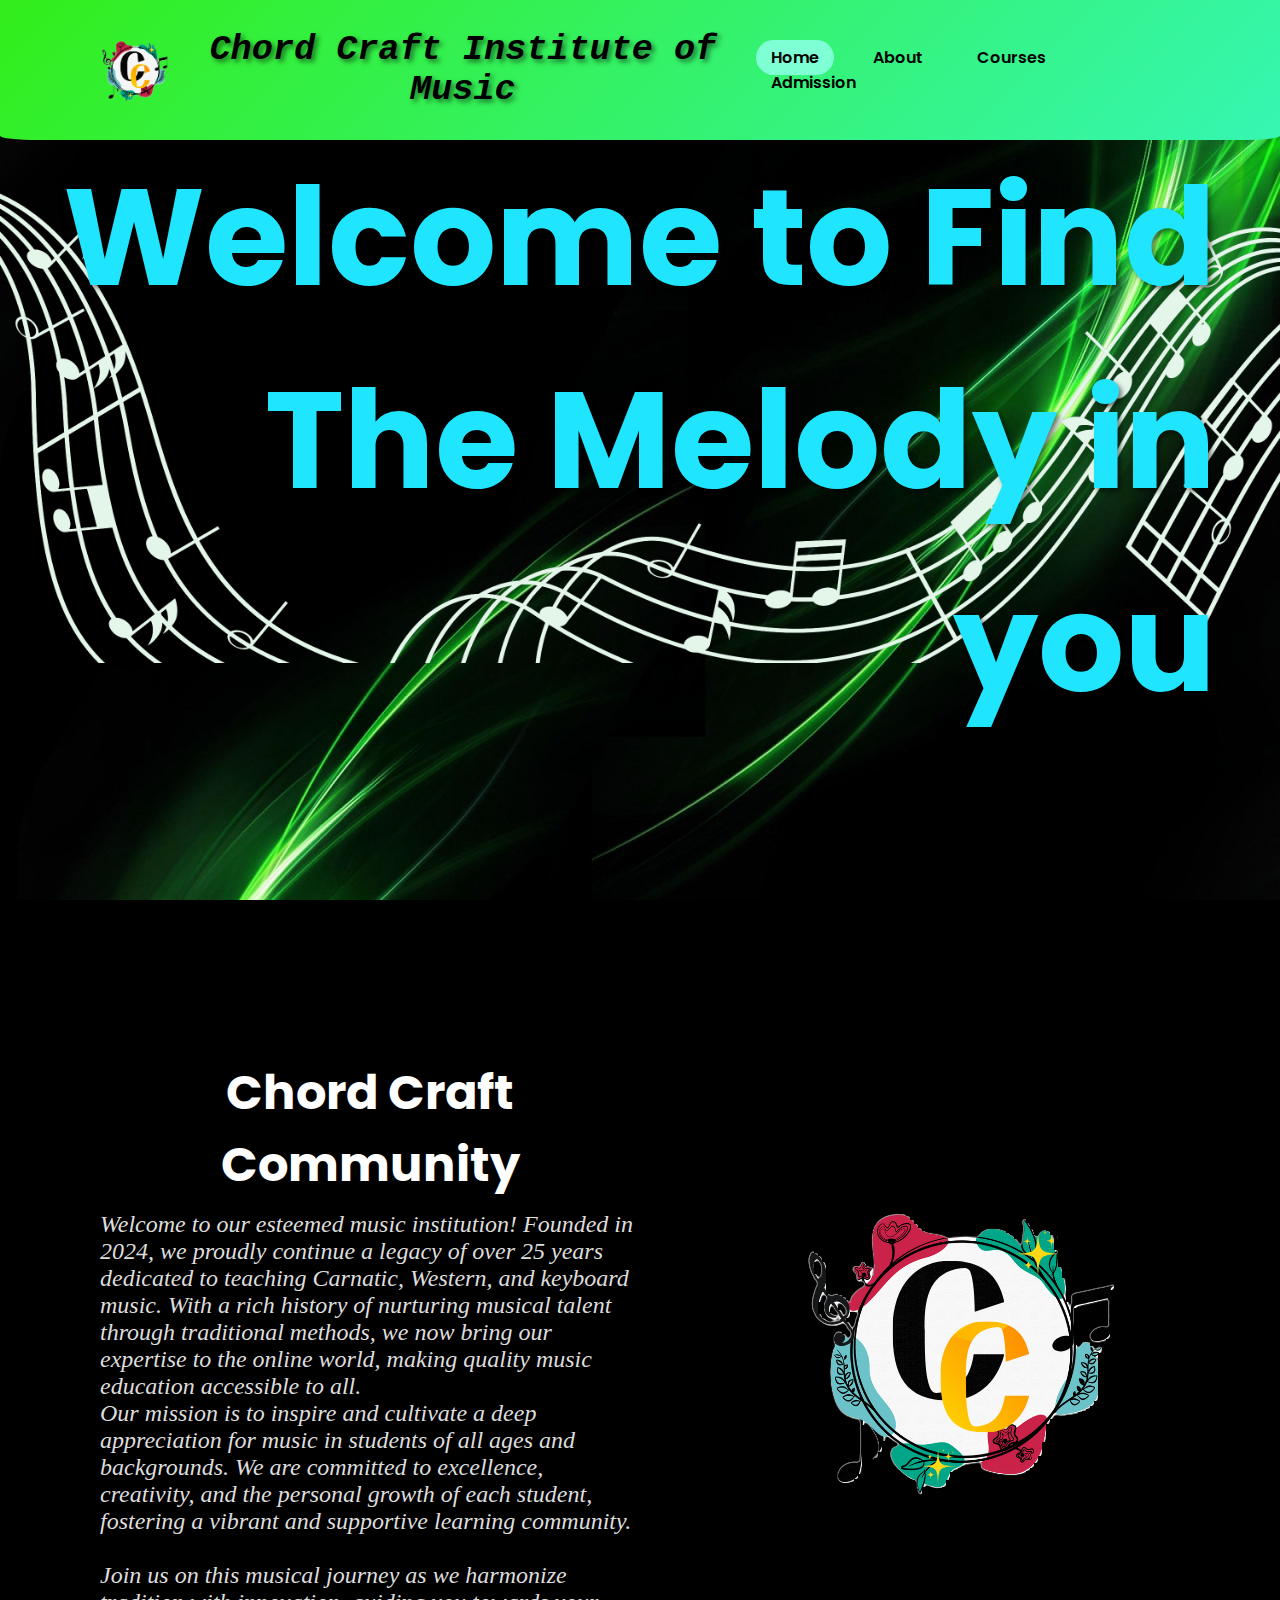
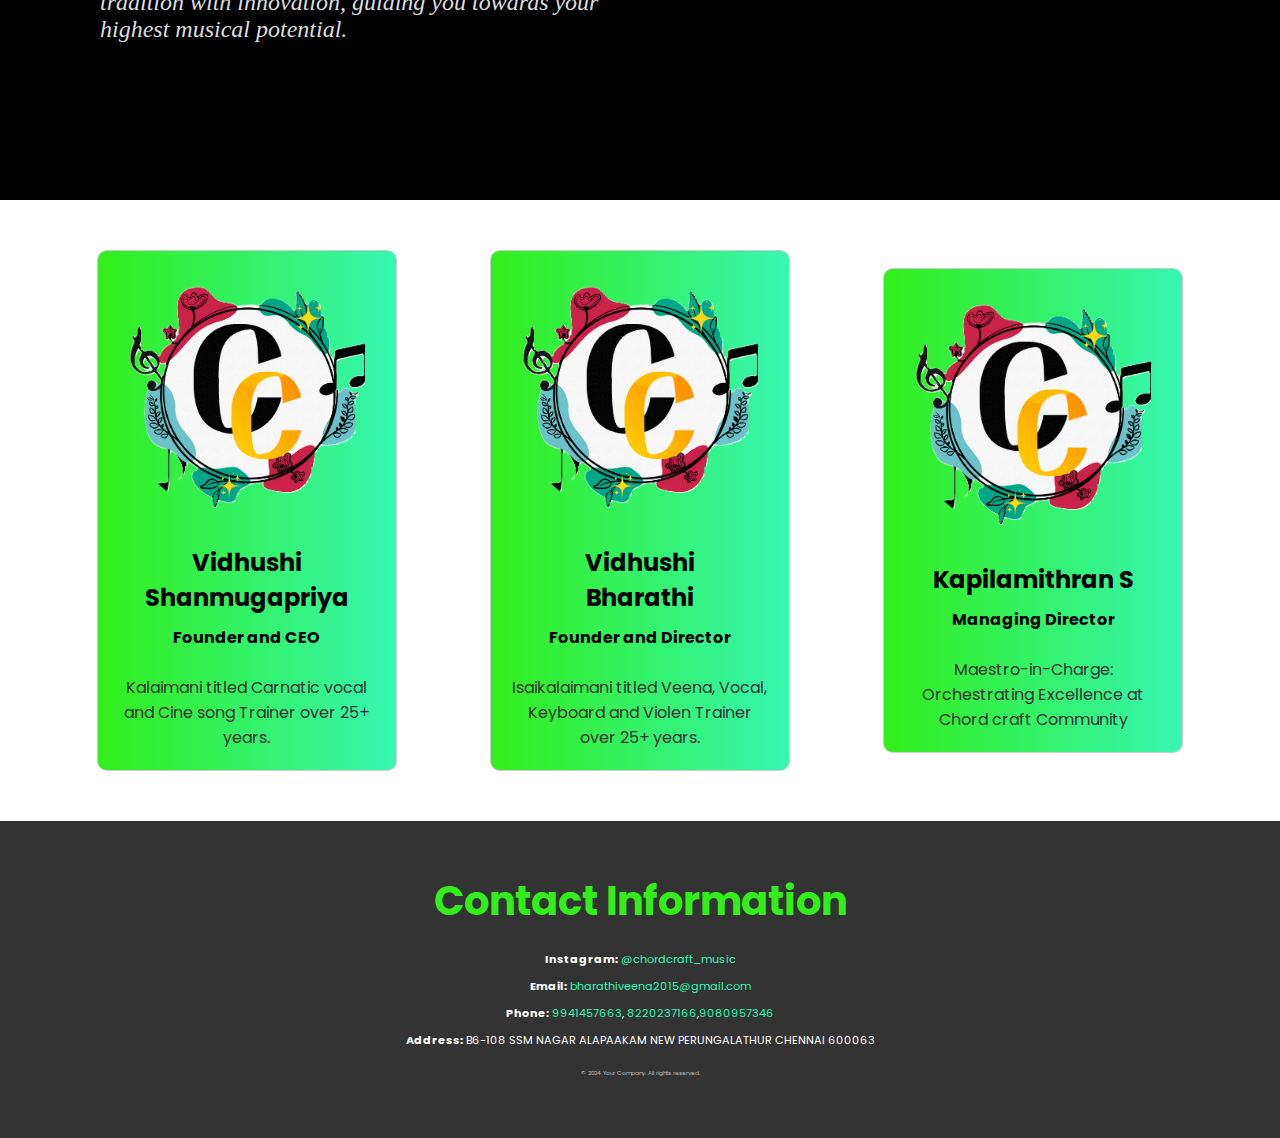
==== index.html @ 575d6068 "Add files via upload" ====
<!DOCTYPE html>
<html lang="en">

<head>
    <meta charset="UTF-8">
    <meta http-equiv="X-UA-Compatible" content="IE=edge">
    <meta name="viewport" content="width=device-width, initial-scale=1.0">
    <title>Chord Craft | School of Music</title>
    <link rel="stylesheet" href="styles.css">
</head>

<body>
    <header class="Home" id="he">
        <img src="images/logo.png" id="logo">
        <h2 id="cc">Chord Craft Institute of Music</h2>
        <nav class="Navigation">
            <a href="index.html" class="Active">Home</a>
            <a href="about.html">About</a>
            <a href="courses.html">Courses</a>
            <a href="admission.html">Admission</a>
        </nav>
    </header>

    <section class="Parallax">

        <img src="images/admission_bg.jpg" id="pic2">
        <img src="images/pic1.png" style="filter: invert(100%);" id="pic">
        <h2 id="Title">Welcome to Find The Melody in you</h2>
        
    </section>

    <section class="sec">
        <div class="text-block">
            <h2>Chord Craft Community</h2>
            <p> 
                Welcome to our esteemed music institution! Founded in 2024, we proudly continue a legacy of over 25 years dedicated to teaching Carnatic, Western, and keyboard music. With a rich history of nurturing musical talent through traditional methods, we now bring our expertise to the online world, making quality music education accessible to all.
    <br>
    Our mission is to inspire and cultivate a deep appreciation for music in students of all ages and backgrounds. We are committed to excellence, creativity, and the personal growth of each student, fostering a vibrant and supportive learning community.
    <br><br>
    Join us on this musical journey as we harmonize tradition with innovation, guiding you towards your highest musical potential.
          </p>
        </div>
        <div class="image-block">
            <img src="images/logo.png" id="welcome_image">
        </div>


    </section>
    <section>
        <div class="sec1">
            <div class="trainer-box">
                <img src="images/logo.png" alt="Shanmugapriya">
                <h2>Vidhushi Shanmugapriya</h2>
                <h4>Founder and CEO</h4>
                <br>
                <p>Kalaimani titled Carnatic vocal and Cine song Trainer over 25+ years. </p>
            </div>
            <div class="trainer-box">
                <img src="images/logo.png" alt="Bharathi">
                <h2>Vidhushi <br> Bharathi</h2>
                <h4>Founder and Director</h4>
                <br>    
                <p>Isaikalaimani titled Veena, Vocal, Keyboard and Violen Trainer over 25+ years.</p>
            </div>
            <div class="trainer-box">
                <img src="images/logo.png" alt="Kapilamithran">
                <h2>Kapilamithran S</h2>
                <h4>Managing Director</h4>
                <br>    
                <p>Maestro-in-Charge: Orchestrating Excellence at Chord craft Community</p>
            </div>
            <!-- Add more trainer boxes as needed -->
        </div>
    </section>

    <section>
        <div class="sec2">
            <div class="contact-info">
                <h2>Contact Information</h2>
                <p><strong>Instagram:</strong> <a href="https://www.instagram.com/invites/contact/?igsh=1xink2ap6kdlu&utm_content=uqi8j4b" target="_blank">@chordcraft_music</a></p>
                <!-- <p><strong>LinkedIn:</strong> <a href="https://www.linkedin.com/in/yourprofile" target="_blank">Your Profile</a></p> -->
                <p><strong>Email:</strong> <a href="mailto:bharathiveena2015@gmail.com">bharathiveena2015@gmail.com</a></p>
                <p><strong>Phone:</strong> <a href="tel:9941457663">9941457663</a>,
                    <a href="tel:8220237166">8220237166</a>,<a href="tel:9080957346">9080957346</a></p>
                <p><strong>Address:</strong> B6-108 SSM NAGAR ALAPAAKAM NEW PERUNGALATHUR CHENNAI 600063</p>
            </div>
            <div class="copyright">
                <p>&copy; 2024 Your Company. All rights reserved.</p>
            </div>
    </section>
    
    
    <script src="script.js"></script>
</body>

</html>
---- styles.css ----
@import url('https://fonts.googleapis.com/css2?family=Poppins:wght@300;400;500;600;700;800;900&display=swap');

* {
    margin: 0;
    padding: 0;
    box-sizing: border-box;
    font-family: 'Poppins', sans-serif;
}

body{
    background: #f9f9f9;
    min-height: 100vh;
    overflow-x: hidden;
}

header {
    position: fixed;
    top: 0;
    left: 0;
    width: 100%;
    padding: 10px 100px;
    display: flex;
    justify-content: space-between;
    align-items: center;
    z-index: 100;
    background-color: rgb(71, 252, 180);
    border-bottom-left-radius: 3%;
    border-bottom-right-radius: 3%;
    background: linear-gradient(135deg, #32ee1a,#36f6b3);

}


#logo {
    max-width: 70px;
    max-height: 70px;
    margin-right: 10px; /* Adjust margin to create space between logo and cc */
}

#cc {
    color: #000000;
    font-family: "Andale Mono", monospace; /* Using Papyrus with fallbacks */
    font-style: italic; /* Italic style */
    padding-top: 20px;
    font-size: 220%;
    /* text-shadow: -1px -1px 0 #000,  
                 1px -1px 0 #000,
                -1px 1px 0 #000,
                 1px 1px 0 #000; */
    text-shadow: 
    3px 3px 5px rgba(0, 0, 0, 0.5);
}

.Navigation {
    margin-left: auto; /* Push navigation links to the right */
}

.Navigation a {
    text-decoration: none;
    color: #000000;
    padding: 6px 15px;
    border-radius: 20px;
    margin: 0 10px;
    font-weight: 600;
}

.Navigation a:hover, .Navigation a.Active {
    background-color: aquamarine;
    color: #000000;
}

.Navigation {
    margin-right: 20px; /* Add margin to the right of the navigation */
}


.Parallax{
    display: flex;
    position:relative;
    justify-content: center;
    align-items: center;
    height: 100vh;
    background-color: #f9f9f9;
}

#Title{
    color: #20e5ff;
    font-size: 15vh;
    position: absolute;
    right: 5%; /* Adjust this value as needed */
    text-align: right;
    
    text-shadow: 
    3px 3px 5px rgba(0, 0, 0, 0.5);
}

.Parallax img{
    position: absolute;
    top:0;
    left:0;
    width: 100%;
    pointer-events: none;
}


.sec{
    display: flex;
    position: relative;
    color: #fff;
    background-color: black;
    padding: 50px;
    height: 100vh;
}

.text-block, .image-block {
    flex: 1;
    display: flex;
    flex-direction: column;
    justify-content: center;
    align-items:center;
}

.text-block{
    flex: 1;
    padding: 50px;
    animation: slideInLeft 2s ease-in-out;
}

.image-block{
    flex: 1;
    animation: slideInRight 2s ease-in-out;
}

.image-block img {
    max-width: 100%;
    height: auto;
    border-radius: 10px;
}

/* Text and Image Animations */
@keyframes slideInLeft {
    from {
        transform: translateX(-100%);
        opacity: 0;
    }
    to {
        transform: translateX(0);
        opacity: 1;
    }
}

@keyframes slideInRight {
    from {
        transform: translateX(100%);
        opacity: 0;
    }
    to {
        transform: translateX(0);
        opacity: 1;
    }
}

.sec h2,h3 {
    
    font-size: 3em;
    color: #fff;
    margin-bottom: 10px;
}

.sec p {
    font-size: 1.5em;
    font-family: "Times New Roman", serif; /* Classic serif font */
    font-style: italic;
    color: #ddd;
}
/* Sec1 Styles */
.sec1 {
    display: flex;
    justify-content: space-around;
    align-items: center;
    background-color: #fff;
    padding: 50px;
}

.trainer-box {
    background: #f9f9f9;
    border: 1px solid #ccc;
    border-radius: 10px;
    padding: 20px;
    width: 300px;
    text-align: center;
    transition: transform 0.3s, box-shadow 0.3s;
    animation: slideInUp 2s ease-in-out;
    background-image: linear-gradient(to right, #32ee1a, #36f6b3);
    transition: background-position 0.5s ease, transform 0.3s;
}
.trainer-box:hover {
    background-position: -100% 0;
    transform: scale(1.05);
}

.trainer-box:active {
    transform: scale(0.95);
}

.trainer-box img {
    max-width: 100%;
    border-radius: 50%;
    margin-bottom: 20px;
}

.trainer-box h2,h3 {
    font-size: 1.5em;
    margin-bottom: 10px;
}

.trainer-box p {
    font-size: 1em;
    color: #333;
}

/* Trainer Box Hover Effect */
.trainer-box:hover {
    transform: scale(1.05);
    box-shadow: 0 10px 20px rgba(0, 0, 0, 0.1);
}

/* Trainer Box Animation */
@keyframes slideInUp {
    from {
        transform: translateY(100%);
        opacity: 0;
    }
    to {
        transform: translateY(0);
        opacity: 1;
    }
}

/* Sec2 Styles */
.sec2 {
    background-color: #333;
    color: #fff;
    padding: 50px;
    text-align: center;
}

.sec2 h2,h3 {
    color: #32ee1a;
    font-size: 2.5em;
    margin-bottom: 20px;
}

.sec2 p {
    font-size: 0.7em;
    margin-bottom: 10px;
}

.sec2 a {
    color: #36f6b3;
    text-decoration: none;
    transition: color 0.3s;
}

.sec2 a:hover {
    color: #32ee1a;
}

.contact-info {
    margin-bottom: 20px;
    animation: slideInLeft 2s ease-in-out;
}

.copyright {
    font-size: 0.5em;
    color: #bbb;
    animation: fadeIn 2s ease-in-out;
}

/* Additional Animations */
@keyframes slideInLeft {
    from {
        transform: translateX(-100%);
        opacity: 0;
    }
    to {
        transform: translateX(0);
        opacity: 1;
    }
}

@keyframes fadeIn {
    from {
        opacity: 0;
    }
    to {
        opacity: 1;
    }
}


/* admission.html */

.admission_body{
    background: url('images/admission_bg.jpg') no-repeat center center fixed; /* Replace 'your-image-url.jpg' with the actual URL of your image */
    background-size: cover;
    min-height: 110vh;
    overflow-x: hidden;
}

.container {
    position: relative;
    max-width: 400px;
    top: 200px;
    left: 50%; /* Centering the form horizontally */
    transform: translateX(-50%); /* Centering the form horizontally */
    justify-content: center;
    padding: 20px;
    border: 1px solid #ccc;
    border-radius: 5px;
    background: #f9f9f9;
    box-shadow: 0 0 10px rgba(0, 0, 0, 0.1);
    transition: transform 0.3s ease-in-out;
}

h2 {
    text-align: center;
    color: black;
    margin-bottom: 20px;
}

label {
    display: block;
    margin-bottom: 5px;
    color: black;
    font-weight: 600;
}

input[type="text"],
input[type="tel"],
input[type="email"],
select {
    width: 100%;
    padding: 10px;
    margin-bottom: 15px;
    border: 1px solid #ccc;
    border-radius: 5px;
    transition: border-color 0.3s, box-shadow 0.3s;
}

input[type="text"]:focus,
input[type="tel"]:focus,
input[type="email"]:focus,
select:focus {
    border-color: #32ee1a;
    box-shadow: 0 0 10px rgba(50, 238, 26, 0.5);
    outline: none;
}
button {
    width: 100%;
    padding: 10px;
    background-color: #32ee1a;
    color: #fff;
    border: none;
    border-radius: 5px;
    cursor: pointer;
    font-size: 16px;
    font-weight: 600;
    background-size: 200% 100%;
    background-image: linear-gradient(to right, #32ee1a 50%, #36f6b3 50%);
    transition: background-position 0.5s ease, transform 0.3s;
}

button:hover {
    background-position: -100% 0;
    transform: scale(1.05);
}

button:active {
    transform: scale(0.95);
}


/* About HTML */

#about_sec, #about_sec2{
    display: flex;
    position: relative;
    justify-content: space-around;
    color: #14ff63;
    background-color: rgb(255, 255, 255);
}

#sec_content h2,#sec_content p{
    color: #000000;
    color: #000000;
}

#about_sec1{
    display: flex;
    position: relative;
    justify-content: space-around;
    color: #14ff63;
    background-color: rgb(0, 0, 0);
}
 #about_sec1 h2, #about_sec1 p{
    color: white;

 }
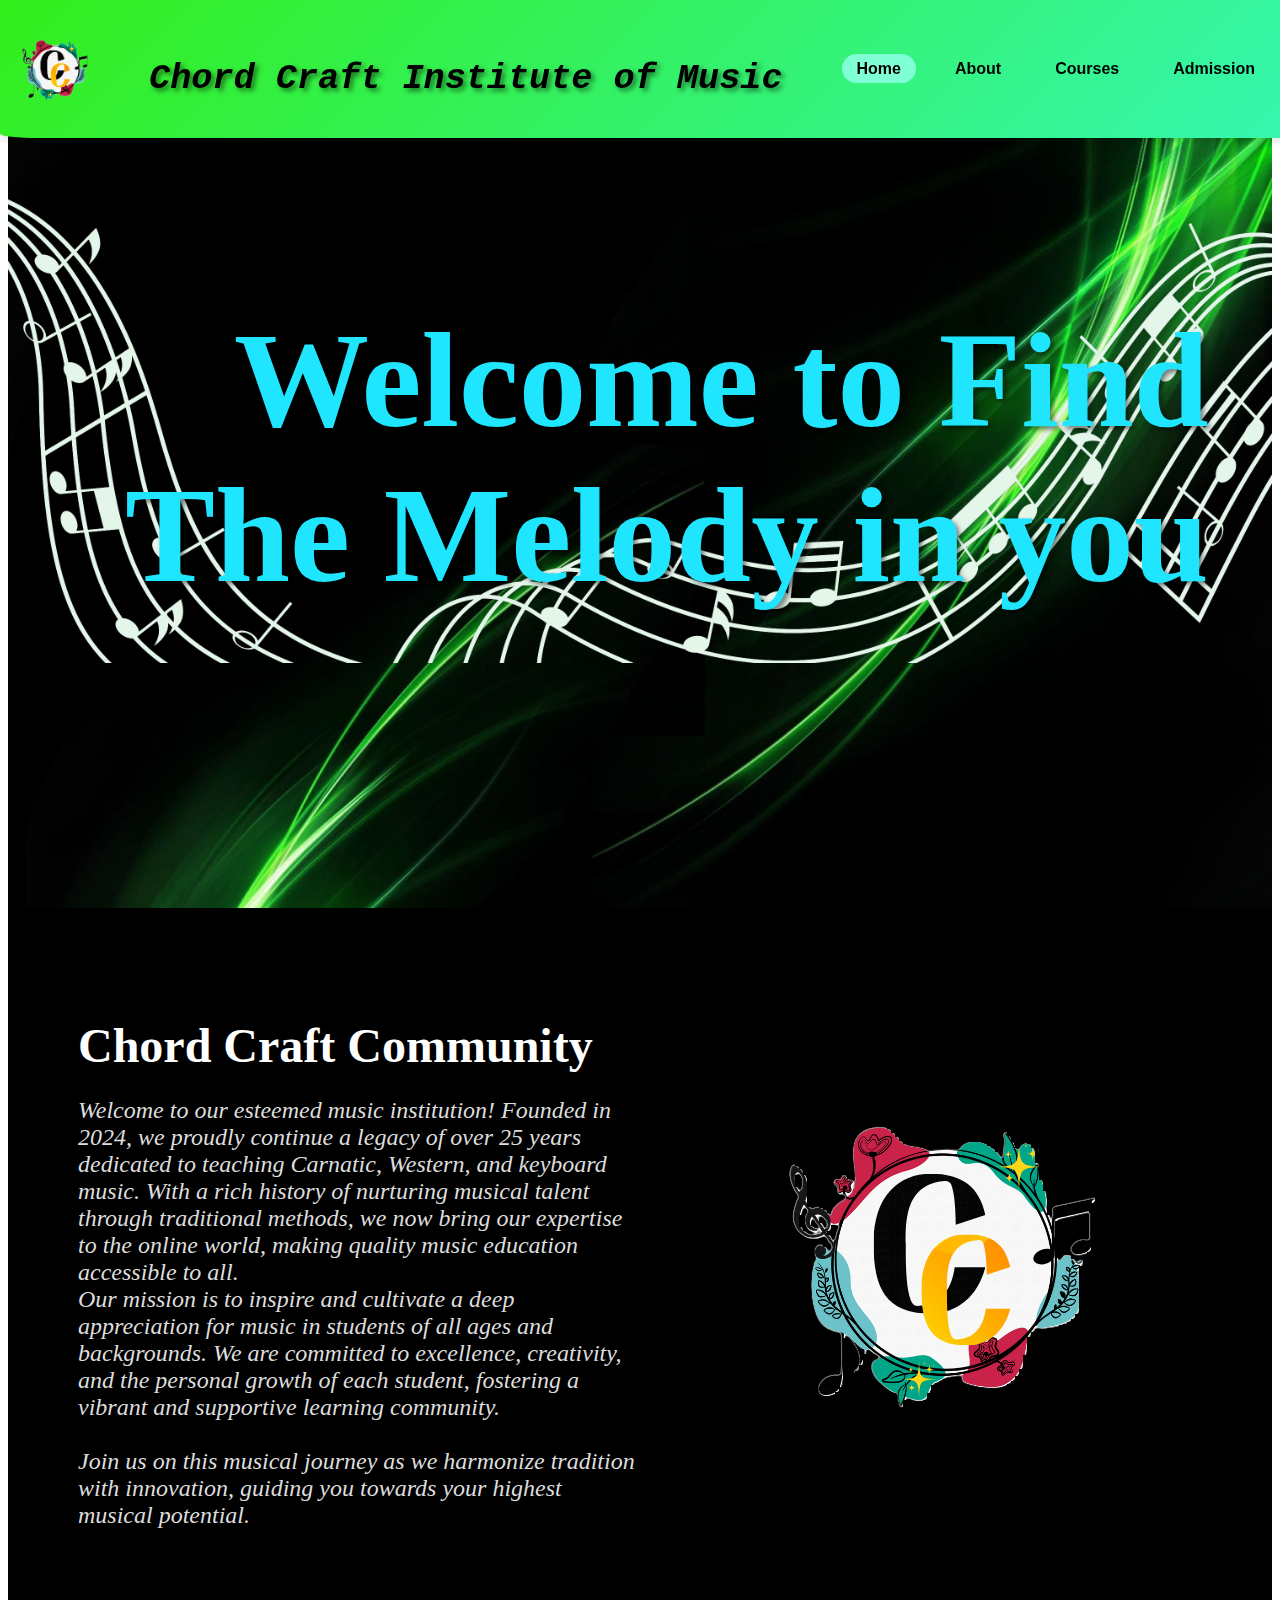
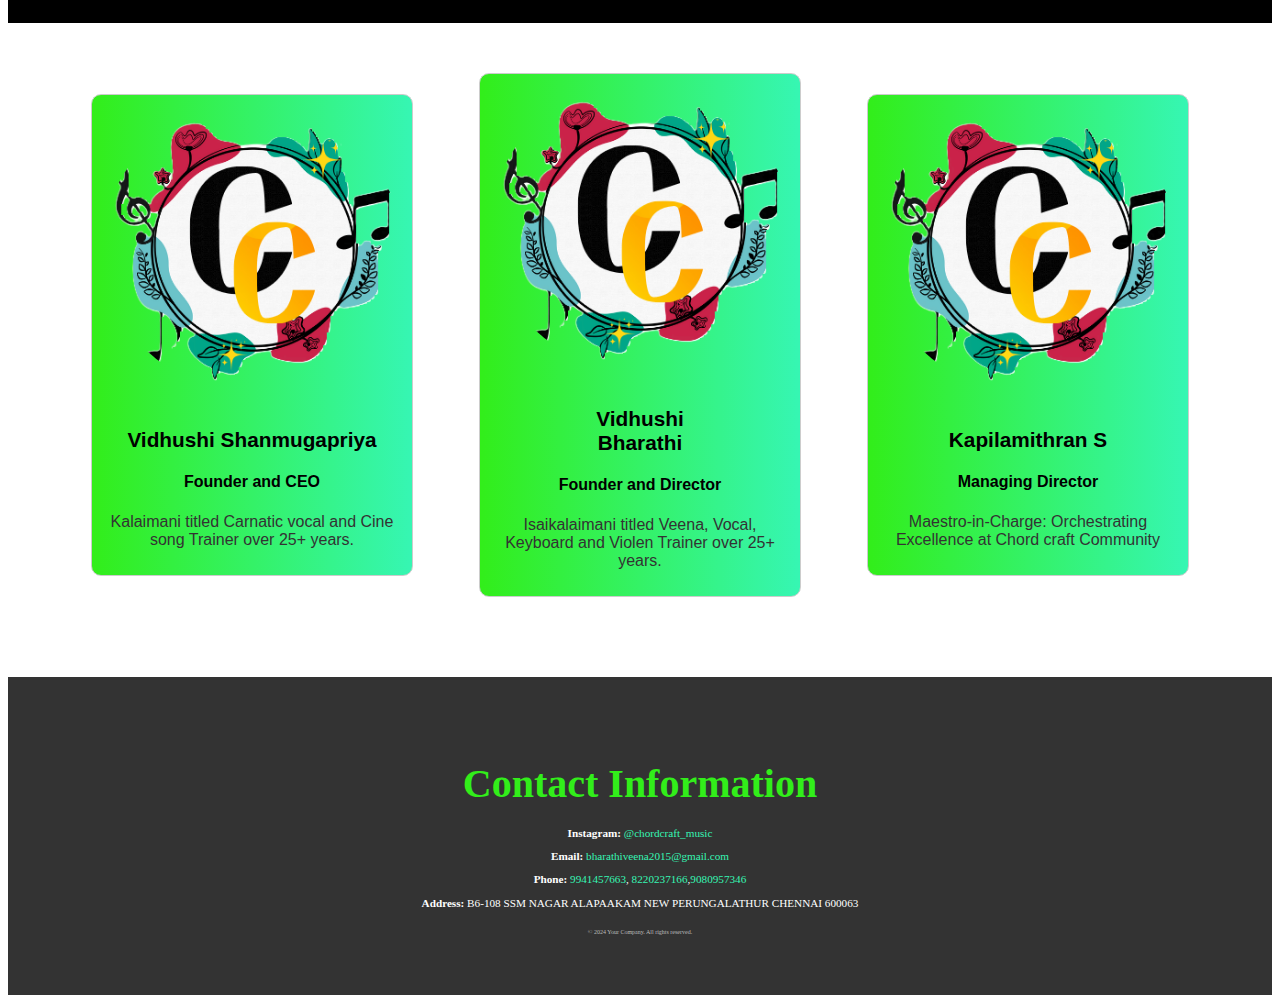
==== commit a9470f79: "Add files via upload" ====
--- a/index.html
+++ b/index.html
@@ -6,11 +6,15 @@
     <meta http-equiv="X-UA-Compatible" content="IE=edge">
     <meta name="viewport" content="width=device-width, initial-scale=1.0">
     <title>Chord Craft | School of Music</title>
-    <link rel="stylesheet" href="styles.css">
+    <link rel="stylesheet" href="css/index_styles.css">
+    <link rel="stylesheet" href="css/parallax_styles.css">
+    <link rel="stylesheet" href="css/sec_styles.css">
+    <link rel="stylesheet" href="css/sec1_styles.css">
+    <link rel="stylesheet" href="css/sec2_styles.css">
 </head>
 
 <body>
-    <header class="Home" id="he">
+    <header class="Home">
         <img src="images/logo.png" id="logo">
         <h2 id="cc">Chord Craft Institute of Music</h2>
         <nav class="Navigation">
@@ -21,63 +25,71 @@
         </nav>
     </header>
 
+
+
+
+
     <section class="Parallax">
-
         <img src="images/admission_bg.jpg" id="pic2">
         <img src="images/pic1.png" style="filter: invert(100%);" id="pic">
-        <h2 id="Title">Welcome to Find The Melody in you</h2>
-        
+        <h2 id="Title">Welcome to Find The Melody in you</h2>      
     </section>
+
+
+
+
 
     <section class="sec">
         <div class="text-block">
             <h2>Chord Craft Community</h2>
             <p> 
                 Welcome to our esteemed music institution! Founded in 2024, we proudly continue a legacy of over 25 years dedicated to teaching Carnatic, Western, and keyboard music. With a rich history of nurturing musical talent through traditional methods, we now bring our expertise to the online world, making quality music education accessible to all.
-    <br>
-    Our mission is to inspire and cultivate a deep appreciation for music in students of all ages and backgrounds. We are committed to excellence, creativity, and the personal growth of each student, fostering a vibrant and supportive learning community.
-    <br><br>
-    Join us on this musical journey as we harmonize tradition with innovation, guiding you towards your highest musical potential.
-          </p>
+            <br>
+                Our mission is to inspire and cultivate a deep appreciation for music in students of all ages and backgrounds. We are committed to excellence, creativity, and the personal growth of each student, fostering a vibrant and supportive learning community.
+            <br><br>
+                Join us on this musical journey as we harmonize tradition with innovation, guiding you towards your highest musical potential.
+            </p>
         </div>
         <div class="image-block">
             <img src="images/logo.png" id="welcome_image">
         </div>
+    </section>
 
 
-    </section>
+
     <section>
         <div class="sec1">
             <div class="trainer-box">
                 <img src="images/logo.png" alt="Shanmugapriya">
                 <h2>Vidhushi Shanmugapriya</h2>
                 <h4>Founder and CEO</h4>
-                <br>
                 <p>Kalaimani titled Carnatic vocal and Cine song Trainer over 25+ years. </p>
             </div>
             <div class="trainer-box">
                 <img src="images/logo.png" alt="Bharathi">
                 <h2>Vidhushi <br> Bharathi</h2>
                 <h4>Founder and Director</h4>
-                <br>    
                 <p>Isaikalaimani titled Veena, Vocal, Keyboard and Violen Trainer over 25+ years.</p>
             </div>
             <div class="trainer-box">
                 <img src="images/logo.png" alt="Kapilamithran">
                 <h2>Kapilamithran S</h2>
-                <h4>Managing Director</h4>
-                <br>    
+                <h4>Managing Director</h4> 
                 <p>Maestro-in-Charge: Orchestrating Excellence at Chord craft Community</p>
-            </div>
-            <!-- Add more trainer boxes as needed -->
-        </div>
+            <!-- </div>
+            Add more trainer boxes as needed
+            </div> -->
     </section>
+
+
+
+
 
     <section>
         <div class="sec2">
             <div class="contact-info">
                 <h2>Contact Information</h2>
-                <p><strong>Instagram:</strong> <a href="https://www.instagram.com/invites/contact/?igsh=1xink2ap6kdlu&utm_content=uqi8j4b" target="_blank">@chordcraft_music</a></p>
+                <p><strong>Instagram:</strong> <a href="https://www.instagram.com/invites/contact/?igsh=1xink2ap6kdlu&utm_content=uqi8j4b" target="_blank">@chordcraft_music</a></p> 
                 <!-- <p><strong>LinkedIn:</strong> <a href="https://www.linkedin.com/in/yourprofile" target="_blank">Your Profile</a></p> -->
                 <p><strong>Email:</strong> <a href="mailto:bharathiveena2015@gmail.com">bharathiveena2015@gmail.com</a></p>
                 <p><strong>Phone:</strong> <a href="tel:9941457663">9941457663</a>,
--- a/css/index_styles.css
+++ b/css/index_styles.css
@@ -0,0 +1,114 @@
+/* General styles */
+#logo {
+    max-width: 70px;
+    max-height: 70px;
+    margin-right: 10px;
+}
+
+#cc {
+    color: #000000;
+    font-family: "Andale Mono", monospace;
+    font-style: italic;
+    padding-top: 20px;
+    font-size: 220%;
+    text-shadow: 3px 3px 5px rgba(0, 0, 0, 0.5);
+}
+
+.Navigation a {
+    text-decoration: none;
+    font-family: 'Poppins', sans-serif;
+    color: #000000;
+    padding: 6px 15px;
+    border-radius: 20px;
+    margin: 0 10px;
+    font-weight: 600;
+}
+
+.Navigation a:hover, .Navigation a.Active {
+    background-color: aquamarine;
+    color: #000000;
+}
+
+.Navigation {
+    margin-right: 20px;
+}
+
+.Home {
+    position:fixed;
+    top: 0;
+    left:0;
+    width: 100%;
+    background-color: rgb(71, 252, 180);
+    border-bottom-left-radius: 3%;
+    border-bottom-right-radius: 3%;
+    background: linear-gradient(135deg, #32ee1a, #36f6b3);
+    z-index: 1000;
+    display: flex;
+    align-items: center;
+    justify-content: space-between;
+    padding: 10px 20px;
+    box-shadow: 0 4px 6px rgba(0, 0, 0, 0.1);
+}
+
+/* Media queries for responsiveness */
+@media (max-width: 768px) {
+    #logo {
+        max-width: 50px;
+        max-height: 50px;
+    }
+
+    #cc {
+        font-size: 180%;
+        padding-top: 10px;
+    }
+
+    .Navigation a {
+        padding: 4px 10px;
+        margin: 0 5px;
+    }
+
+    .Navigation {
+        margin-right: 0;
+        margin-top: 10px;
+        display: flex;
+        justify-content: center;
+        width: 100%;
+    }
+
+    .Home {
+        flex-direction: column;
+        align-items: center;
+        padding: 8px 15px;
+    }
+}
+
+@media (max-width: 480px) {
+    #logo {
+        max-width: 40px;
+        max-height: 40px;
+    }
+
+    #cc {
+        font-size: 150%;
+        padding-top: 5px;
+    }
+
+    .Navigation a {
+        padding: 3px 8px;
+        margin: 0 3px;
+    }
+
+    .Navigation {
+        margin-right: 0;
+        margin-top: 10px;
+        display: flex;
+        justify-content: center;
+        width: 100%;
+    }
+
+    .Home {
+        flex-direction: column;
+        align-items: center;
+        padding: 5px 10px;
+    }
+}
--- a/css/parallax_styles.css
+++ b/css/parallax_styles.css
@@ -0,0 +1,39 @@
+.Parallax {
+    display: flex;
+    position: relative;
+    justify-content: center;
+    align-items: center;
+    height: 100vh;
+    background: linear-gradient(to bottom right, #000000, #473737); /* Light bright green gradient */    
+    overflow: hidden; 
+}
+
+#Title {
+    color: #20e5ff;
+    font-size: 15vh;
+    position: absolute;
+    right: 5%; /* Adjust this value as needed */
+    text-align: right;
+    text-shadow: 3px 3px 5px rgba(0, 0, 0, 0.5);
+}
+
+.Parallax img {
+    position: absolute;
+    top: 0;
+    left: 0;
+    width: 100%;
+    pointer-events: none;
+}
+
+/* Media queries for responsiveness */
+@media (max-width: 768px) {
+    .Parallax {
+        display: none; /* Hide the Parallax section for screens <= 768px */
+    }
+}
+
+@media (max-width: 480px) {
+    .Parallax {
+        display: none; /* Hide the Parallax section for screens <= 480px */
+    }
+}
--- a/css/sec_styles.css
+++ b/css/sec_styles.css
@@ -0,0 +1,105 @@
+
+
+.sec {
+    background-color: black;
+    display: flex;
+    align-items: center;
+    justify-content: space-between ;
+    padding: 50px;
+    transition: all 1.5s ease; /* Transition for the section */
+    color: #000; /* Text color */
+}
+
+.text-block {
+    flex: 1;
+    transition: all 1.5s ease; /* Transition for the text block */
+    background-color: rgb(0, 0, 0); /* Background color */
+    padding: 20px; /* Add padding for better readability */
+    max-width: 50%; /* Limit maximum width */
+    order: 1; /* Order text block to display first */
+    animation: slideInLeft 2s ease-in-out;
+}
+
+.image-block {
+    flex: 1;
+    transition: all 1.5s ease; /* Transition for the image block */
+    text-align: center; /* Center-align the image */
+    order: 2; /* Order image block to display second */
+    animation: slideInRight 2s ease-in-out;
+}
+
+.text-block h2 {
+    font-size: 3em;
+    color: #fff;
+    margin-bottom: 10px;
+}
+
+.text-block p {
+    font-size: 1.5em;
+    font-family: "Times New Roman", serif; /* Classic serif font */
+    font-style: italic;
+    color: #ddd;
+}
+
+#welcome_image {
+    max-width: 100%;
+    height: auto;
+}
+
+
+/* Text and Image Animations */
+@keyframes slideInLeft {
+    from {
+        transform: translateX(-100%);
+        opacity: 0;
+    }
+    to {
+        transform: translateX(0);
+        opacity: 1;
+    }
+}
+
+@keyframes slideInRight {
+    from {
+        transform: translateX(100%);
+        opacity: 0;
+    }
+    to {
+        transform: translateX(0);
+        opacity: 1;
+    }
+}
+
+
+
+/* Media query for responsiveness */
+@media (max-width: 768px) {
+    .sec {
+        flex-direction: column;
+        margin-top: 100px;
+    }
+
+    .text-block, .image-block {
+        width: 100%;
+        max-width: none;
+        padding: 20px 0; /* Adjust padding for smaller screens */
+        order: unset; /* Reset order property */
+    }
+
+    .text-block h2 {
+        font-size: 2.5em;
+        color: #ffffff;
+    }
+
+    .text-block p {
+        font-size: 1.2em;
+        color: #ffffff;
+    }
+
+    .image-block {
+        text-align: center; /* Center-align the image */
+    }
+}
+
+
+/* ************************************************************************************************** */
--- a/css/sec1_styles.css
+++ b/css/sec1_styles.css
@@ -0,0 +1,87 @@
+.sec1 {
+    display: flex;
+    justify-content: space-around;
+    align-items: center;
+    background-color: #fff;
+    padding: 50px;
+    flex-wrap: wrap; /* Ensure flex items wrap to the next line when needed */
+}
+
+.trainer-box {
+    font-family: 'Poppins', sans-serif; /* Apply Poppins font */
+    background: #f9f9f9;
+    border: 1px solid #ccc;
+    border-radius: 10px;
+    padding: 10px; /* Reduced padding */
+    width: 300px; /* Initial width */
+    text-align: center;
+    transition: transform 0.3s, box-shadow 0.3s;
+    animation: slideInUp 2s ease-in-out;
+    background-image: linear-gradient(to right, #32ee1a, #36f6b3);
+    transition: background-position 0.5s ease, transform 0.3s;
+    margin-bottom: 30px; /* Increased margin */
+}
+
+.trainer-box:hover {
+    background-position: -100% 0;
+    transform: scale(1.05);
+}
+
+.trainer-box:active {
+    transform: scale(0.95);
+}
+
+.trainer-box img {
+    max-width: 100%;
+    border-radius: 50%;
+    margin-bottom: 15px; /* Reduced margin */
+}
+
+.trainer-box h2,h3 {
+    font-size: 1.3em; /* Reduced font size */
+    margin-bottom: 10px;
+}
+
+.trainer-box p {
+    font-size: 1em;
+    color: #333;
+}
+
+/* Trainer Box Hover Effect */
+.trainer-box:hover {
+    transform: scale(1.05);
+    box-shadow: 0 10px 20px rgba(0, 0, 0, 0.1);
+}
+
+/* Trainer Box Animation */
+@keyframes slideInUp {
+    from {
+        transform: translateY(100%);
+        opacity: 0;
+    }
+    to {
+        transform: translateY(0);
+        opacity: 1;
+    }
+}
+
+/* Media query for responsiveness */
+@media (max-width: 768px) {
+    .sec1 {
+        flex-direction: column; /* Change flex direction to display trainer boxes one below the other */
+        align-items: center; /* Center align trainer boxes */
+    }
+
+    .trainer-box {
+        width: 50%; /* Adjust width for smaller screens */
+        margin-bottom: 40px; /* Increased margin between trainer boxes */
+    }
+}
+
+/* Media query for even smaller screens */
+@media (max-width: 480px) {
+    .trainer-box {
+        width: 50%; /* Further reduce width for smaller screens */
+        margin-bottom: 50px; /* Further increase margin between trainer boxes */
+    }
+}
--- a/css/sec2_styles.css
+++ b/css/sec2_styles.css
@@ -0,0 +1,61 @@
+.sec2 {
+    background-color: #333;
+    color: #fff;
+    padding: 50px;
+    text-align: center;
+    overflow: hidden; /* Prevent content from overlapping outside the section */
+}
+
+.sec2 h2,h3 {
+    color: #32ee1a;
+    font-size: 2.5em;
+    margin-bottom: 20px;
+}
+
+.sec2 p {
+    font-size: 0.7em;
+    margin-bottom: 10px;
+}
+
+.sec2 a {
+    color: #36f6b3;
+    text-decoration: none;
+    transition: color 0.3s;
+}
+
+.sec2 a:hover {
+    color: #32ee1a;
+}
+
+.contact-info {
+    margin-bottom: 20px;
+    animation: slideInLeft 2s ease-in-out;
+}
+
+.copyright {
+    font-size: 0.5em;
+    color: #bbb;
+    animation: fadeIn 2s ease-in-out;
+}
+
+/* Additional Animations */
+@keyframes slideInLeft {
+    from {
+        transform: translateX(-100%);
+        opacity: 0;
+    }
+    to {
+        transform: translateX(0);
+        opacity: 1;
+    }
+}
+
+@keyframes fadeIn {
+    from {
+        opacity: 0;
+    }
+    to {
+        opacity: 1;
+    }
+}
+
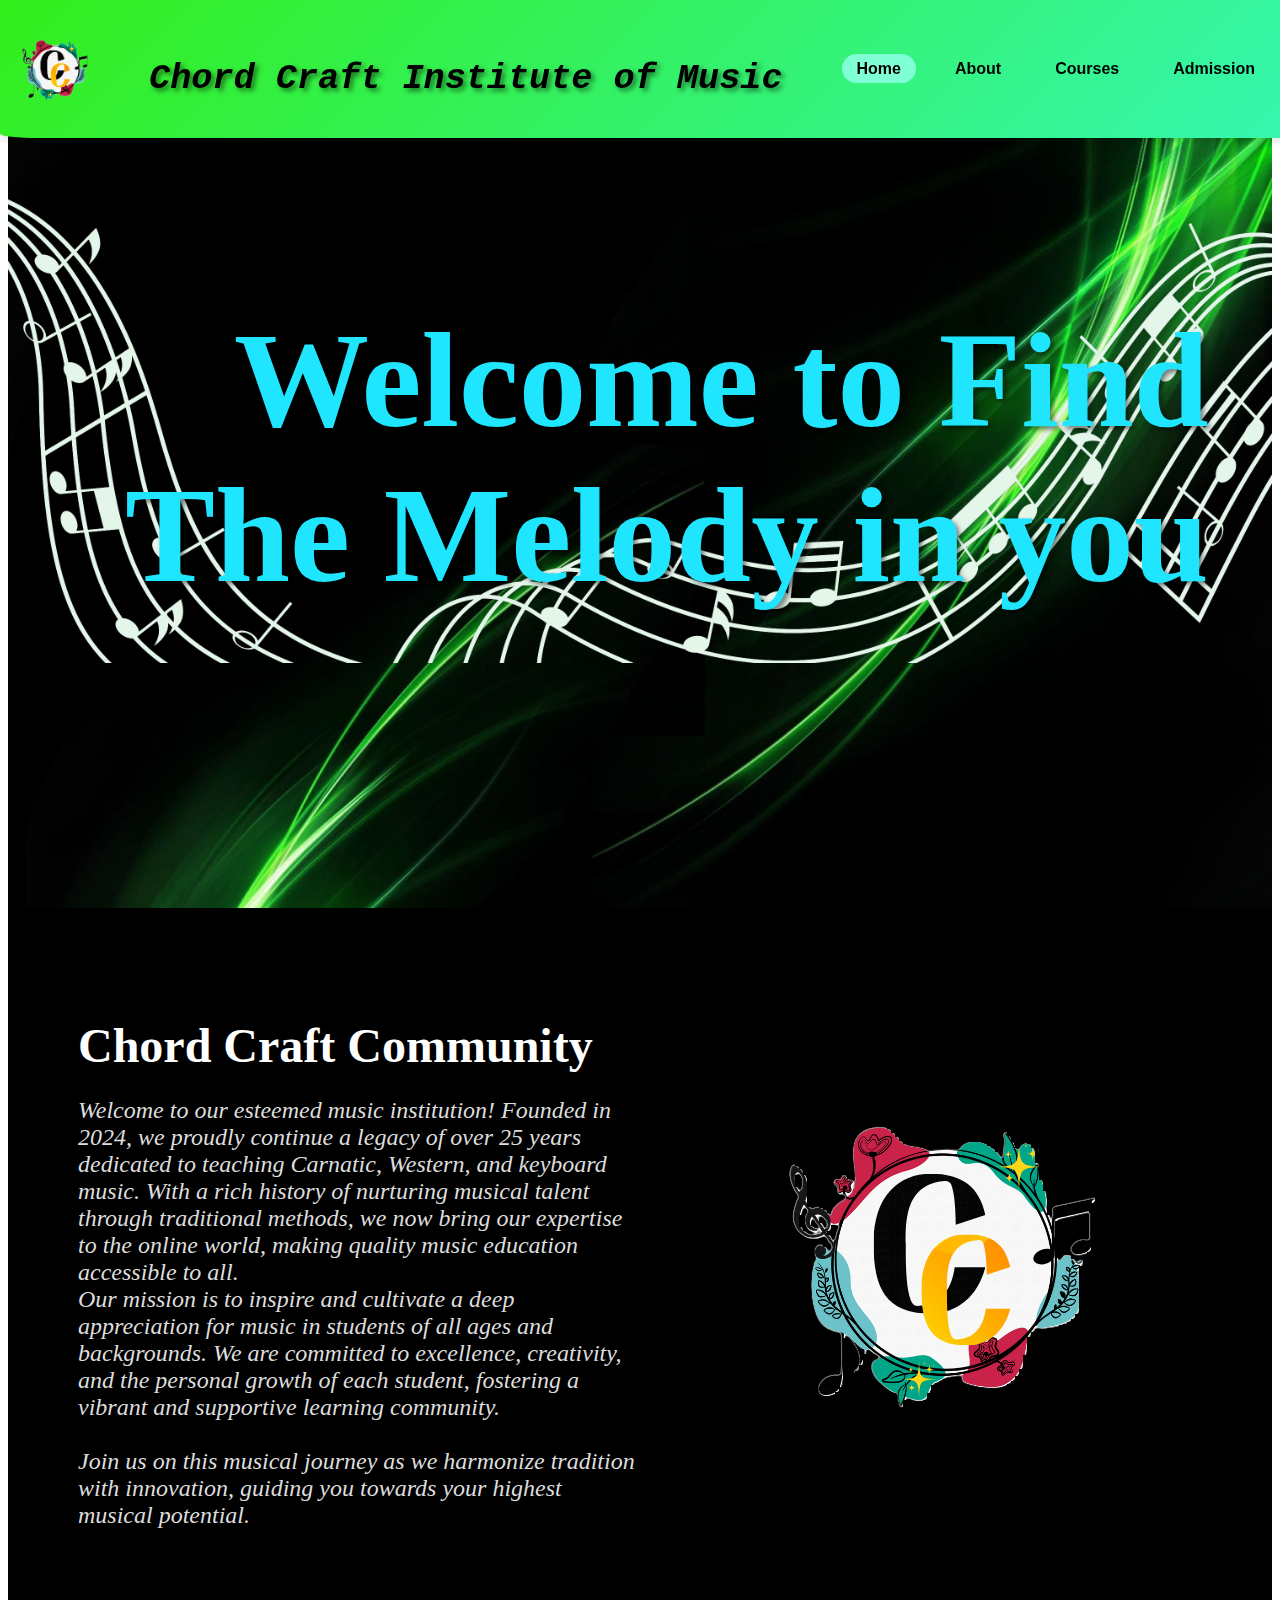
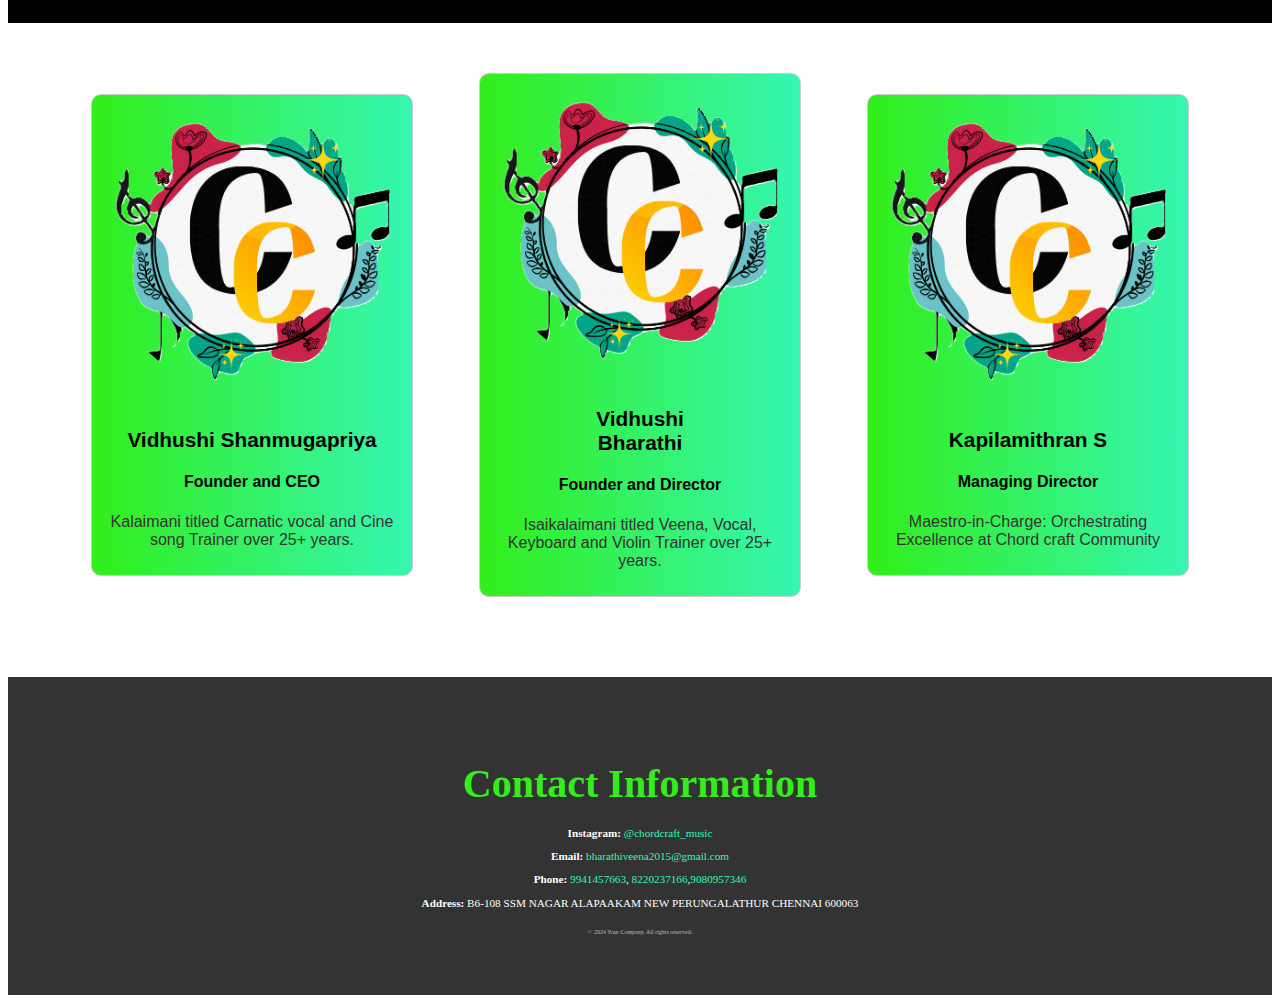
==== commit 038d4b24: "Update index.html" ====
--- a/index.html
+++ b/index.html
@@ -69,7 +69,7 @@
                 <img src="images/logo.png" alt="Bharathi">
                 <h2>Vidhushi <br> Bharathi</h2>
                 <h4>Founder and Director</h4>
-                <p>Isaikalaimani titled Veena, Vocal, Keyboard and Violen Trainer over 25+ years.</p>
+                <p>Isaikalaimani titled Veena, Vocal, Keyboard and Violin Trainer over 25+ years.</p>
             </div>
             <div class="trainer-box">
                 <img src="images/logo.png" alt="Kapilamithran">
@@ -105,4 +105,4 @@
     <script src="script.js"></script>
 </body>
 
-</html>+</html>
--- a/css/index_styles.css
+++ b/css/index_styles.css
@@ -34,7 +34,7 @@
 }
 
 .Home {
-    position:fixed;
+    position: fixed;
     top: 0;
     left:0;
     width: 100%;
@@ -58,7 +58,7 @@
     }
 
     #cc {
-        font-size: 180%;
+        font-size: 150%;
         padding-top: 10px;
     }
 
@@ -89,7 +89,7 @@
     }
 
     #cc {
-        font-size: 150%;
+        font-size: 120%;
         padding-top: 5px;
     }
 
